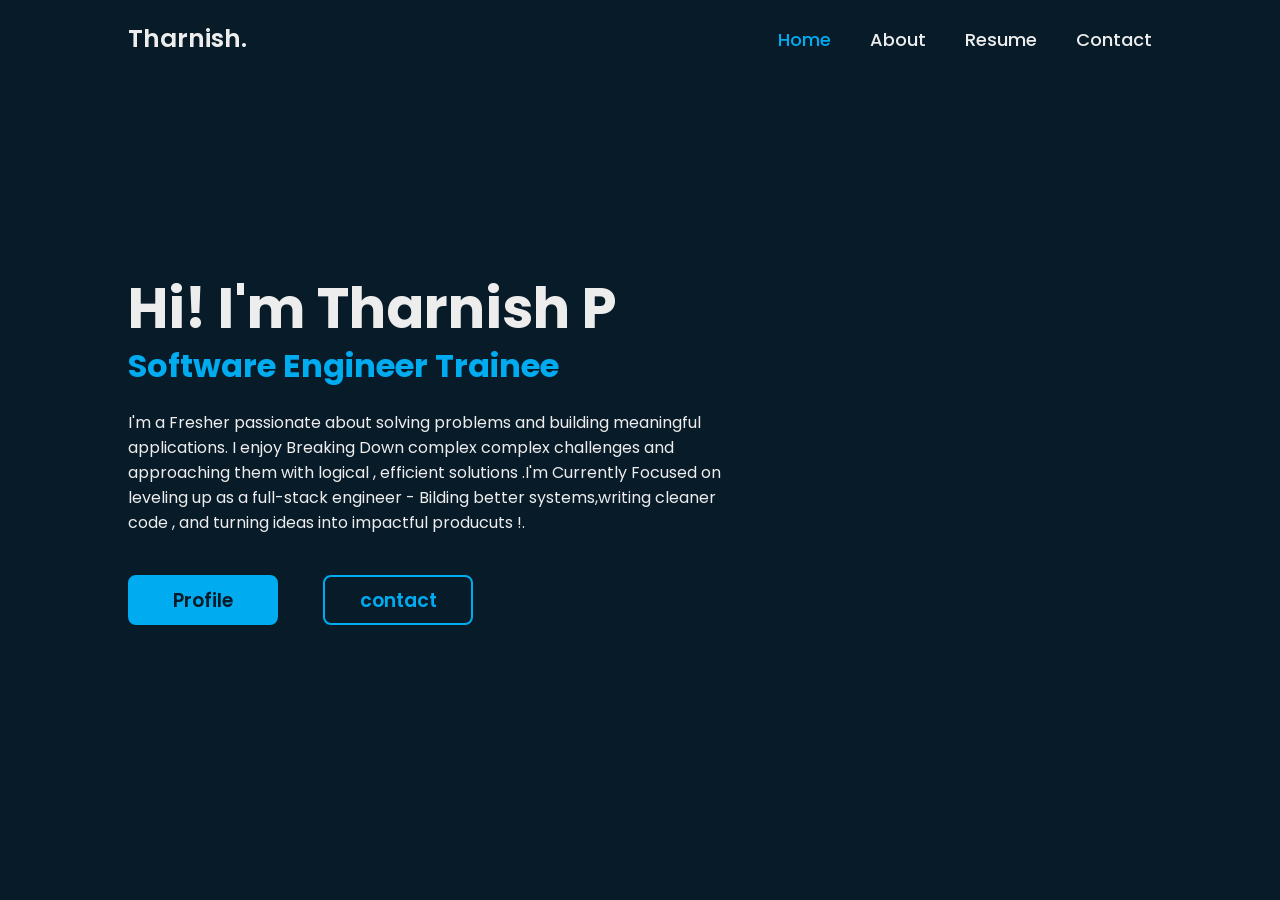
==== portfolio.html @ 7502cd5d "created portfolio" ====
<!DOCTYPE html>
<html lang="en">
<head>
    <meta charset="UTF-8">
    <meta name="viewport" content="width=device-width, initial-scale=1.0">
    <title>PortFolio</title>
    <link rel="stylesheet" href="portfolio.css">
</head>
<body>
    <header class="header">
        <a href="#" class="logo">Tharnish.</a>

        <nav class="nav-bar">
            <a href="#" class="active">Home</a>
            <a href="#">About</a>
            <a href="resume.html">Resume</a>
            <a href="#">Contact</a>
        </nav>
    </header>

    <section class="home">
        <div class="home-content">
            <h1>Hi! I'm Tharnish P  </h1>
            <h3>Software Engineer Trainee</h3>
            <p>I'm a Fresher passionate about solving problems and building meaningful applications. I enjoy Breaking Down complex
                complex challenges and approaching them with logical , efficient solutions .I'm Currently Focused on leveling up as 
                a full-stack engineer - Bilding better systems,writing cleaner code , and turning ideas into impactful producuts !.
                </p>
            
            <div class="btn-box">
                <a href="resume.html">Profile</a>
                <a href="#">contact</a>
            </div>
        </div>
    </section>
</body>
</html>
---- portfolio.css ----
@import url('https://fonts.googleapis.com/css2?family=Poppins:wght@300;400;500;600;700;800;900&display=swap');

* {
    margin: 0px;
    padding: 0px; 
    box-sizing: border-box;
    font-family: 'Poppins', sans-serif;
}

body{
    background: #081b29 ;
    color: #ededed;
}

.header{
    position:fixed;
    top:0;
    left: 0; 
    width: 100%;
    padding:20px 10%;
    background:transparent;
    display: flex;
    justify-content: space-between;
    align-items: center;
    z-index: 100;
}

.logo{
    font-size: 25px; 
    color: #ededed; 
    text-decoration: none; 
    font-weight: 600;
}

.nav-bar a{
    font-size: 18px;
    color: #ededed;
    text-decoration: none;
    font-weight: 500;
    margin-left: 35px;
}

.nav-bar a:hover, .nav-bar a.active{
    color: #00abf0;
}

.home{
    height: 100vh;
    display: flex;
    align-items: center;
    padding: 0px 10%;
}

.home-content{
    max-width: 600px;
}

.home-content h1{
    font-size: 56px;
    font-weight: 700;
    line-height: 1.2;
}

.home-content h3{
    font-size: 32px; 
    font-weight: 700; 
    color: #00abf0;
}

.home-content p{
    font-size: 16px;
    margin: 20px 0 40px;
}

.home-content .btn-box{
    display: flex;
    justify-content: space-between;
    width: 345px ; 
    height: 50px; 
}

.btn-box a{ 
    position: relative;
    display: inline-flex;
    justify-content: center;
    align-items: center;
    width: 150px; 
    height: 100%; 
    background: #00abf0;
    border: 2px solid #00abf0; 
    border-radius: 8px;
    font-size: 19px; 
    color: #081b29;
    text-decoration: none;
    font-weight: 600; 
    letter-spacing: 1;
    z-index: 1;
    overflow: hidden;

}

.btn-box a:nth-child(2) {
    background: transparent;
    color: #00abf0;
}

.btn-box a:nth-child(2):hover {
    color: #081b29;
}

.btn-box a:nth-child(2)::before{
    background:#00abf0;
} 
.btn-box a::before{
    content: '';
    position: absolute;
    top: 0;
    left: 0 ; 
    height: 100%; 
    width: 0; 
    background:#081b29;
    z-index: -1;
    transition: .5s;
}

.btn-box a:hover{
    color: #00abf0;
}

.btn-box a:hover::before{
    width: 100%;
}
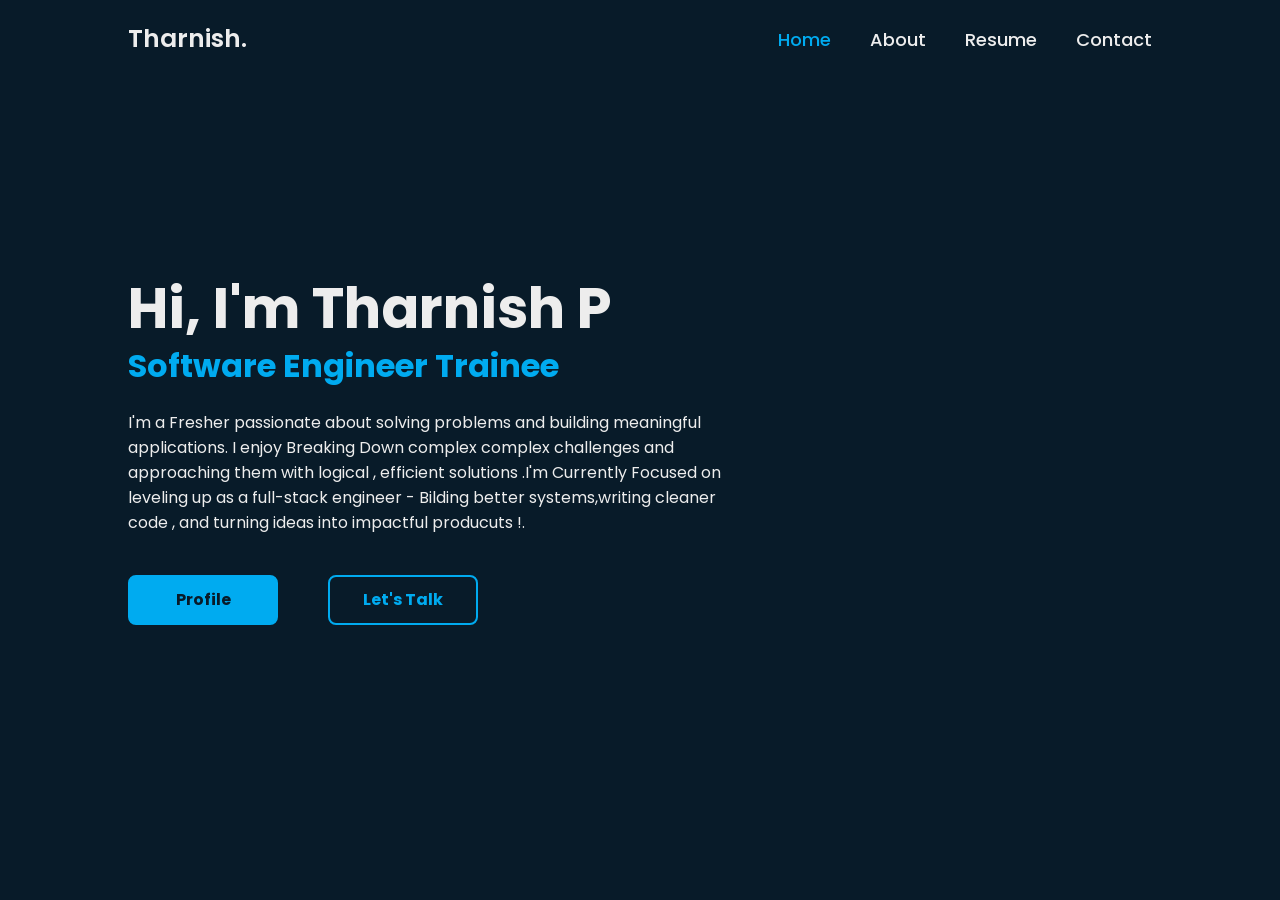
==== commit b3217e49: "created portfolio" ====
--- a/portfolio.html
+++ b/portfolio.html
@@ -8,30 +8,33 @@
 </head>
 <body>
     <header class="header">
-        <a href="#" class="logo">Tharnish.</a>
-
+        <div class="logo">
+            <a href="#">Tharnish.</a>
+        </div>
         <nav class="nav-bar">
-            <a href="#" class="active">Home</a>
+            <a href="#" class = "active">Home</a>
             <a href="#">About</a>
-            <a href="resume.html">Resume</a>
+            <a href="#">Resume</a>
             <a href="#">Contact</a>
         </nav>
     </header>
 
     <section class="home">
         <div class="home-content">
-            <h1>Hi! I'm Tharnish P  </h1>
+            <h1>Hi, I'm Tharnish P</h1>
             <h3>Software Engineer Trainee</h3>
             <p>I'm a Fresher passionate about solving problems and building meaningful applications. I enjoy Breaking Down complex
                 complex challenges and approaching them with logical , efficient solutions .I'm Currently Focused on leveling up as 
                 a full-stack engineer - Bilding better systems,writing cleaner code , and turning ideas into impactful producuts !.
-                </p>
-            
+            </p>
+
             <div class="btn-box">
-                <a href="resume.html">Profile</a>
-                <a href="#">contact</a>
+                <a href="#">Profile</a>
+                <a href="#">Let's Talk</a>
             </div>
+
         </div>
     </section>
+
 </body>
 </html>
--- a/portfolio.css
+++ b/portfolio.css
@@ -1,54 +1,61 @@
 @import url('https://fonts.googleapis.com/css2?family=Poppins:wght@300;400;500;600;700;800;900&display=swap');
 
-* {
-    margin: 0px;
-    padding: 0px; 
+:root{
+    --primary : #081b29;
+    --text: #ededed;
+    --secondary:#00abf0;   
+}
+
+*{
+    margin: 0; 
+    padding: 0;
+    font-family: 'Poppins',sans-serif; 
     box-sizing: border-box;
-    font-family: 'Poppins', sans-serif;
 }
 
 body{
-    background: #081b29 ;
-    color: #ededed;
+    background : var(--primary);
+    color: var(--text);
 }
 
 .header{
-    position:fixed;
-    top:0;
-    left: 0; 
+    position: fixed;
+    top: 0;
+    left: 0;
+    display: flex;
     width: 100%;
-    padding:20px 10%;
-    background:transparent;
-    display: flex;
     justify-content: space-between;
     align-items: center;
     z-index: 100;
+    padding: 20px 10%;
 }
 
-.logo{
-    font-size: 25px; 
-    color: #ededed; 
+.logo a{
     text-decoration: none; 
+    color: var(--text);
+    font-size: 25px;
     font-weight: 600;
 }
 
 .nav-bar a{
-    font-size: 18px;
-    color: #ededed;
-    text-decoration: none;
-    font-weight: 500;
+    text-decoration: none; 
+    color: var(--text); 
     margin-left: 35px;
+    font-size: 18px ; 
+    font-weight: 500; 
 }
 
-.nav-bar a:hover, .nav-bar a.active{
-    color: #00abf0;
+.nav-bar a.active , .nav-bar a:hover{
+    color: var(--secondary);
+    transition: 0.5s;
 }
 
 .home{
-    height: 100vh;
+    height: 100vh; 
     display: flex;
     align-items: center;
-    padding: 0px 10%;
+    padding: 10px 10%;
+
 }
 
 .home-content{
@@ -56,77 +63,55 @@
 }
 
 .home-content h1{
-    font-size: 56px;
-    font-weight: 700;
+    font-weight: 700; 
+    font-size: 56px; 
     line-height: 1.2;
 }
 
 .home-content h3{
-    font-size: 32px; 
-    font-weight: 700; 
-    color: #00abf0;
+    color: var(--secondary); 
+    font-size: 32px;
 }
 
 .home-content p{
     font-size: 16px;
-    margin: 20px 0 40px;
+    margin: 20px 0 40px; 
 }
 
-.home-content .btn-box{
-    display: flex;
+.btn-box {
+    display:flex;
     justify-content: space-between;
-    width: 345px ; 
-    height: 50px; 
+    width: 350px;
+    height: 50px;
 }
 
-.btn-box a{ 
-    position: relative;
+.btn-box a   {
     display: inline-flex;
     justify-content: center;
-    align-items: center;
-    width: 150px; 
-    height: 100%; 
-    background: #00abf0;
-    border: 2px solid #00abf0; 
+    border: 2px solid var(--secondary);
     border-radius: 8px;
-    font-size: 19px; 
-    color: #081b29;
-    text-decoration: none;
-    font-weight: 600; 
-    letter-spacing: 1;
-    z-index: 1;
-    overflow: hidden;
+    font-size: 16px;
+    font-weight: 700;
+    width: 150px;
+    height: 100%;
+    padding: 10px;
+    text-decoration: none; 
+    color: var(--primary);
+    background: var(--secondary);
+} 
 
-}
-
-.btn-box a:nth-child(2) {
+.btn-box a:nth-child(2){
+    color: var(--secondary);
     background: transparent;
-    color: #00abf0;
-}
-
-.btn-box a:nth-child(2):hover {
-    color: #081b29;
-}
-
-.btn-box a:nth-child(2)::before{
-    background:#00abf0;
-} 
-.btn-box a::before{
-    content: '';
-    position: absolute;
-    top: 0;
-    left: 0 ; 
-    height: 100%; 
-    width: 0; 
-    background:#081b29;
-    z-index: -1;
-    transition: .5s;
 }
 
 .btn-box a:hover{
-    color: #00abf0;
+    color: var(--secondary); 
+    background: var(--primary);
+    transition: 0.5s;
 }
 
-.btn-box a:hover::before{
-    width: 100%;
+.btn-box a:hover:nth-child(2){
+    color:var(--primary);
+    background: var(--secondary);
 }
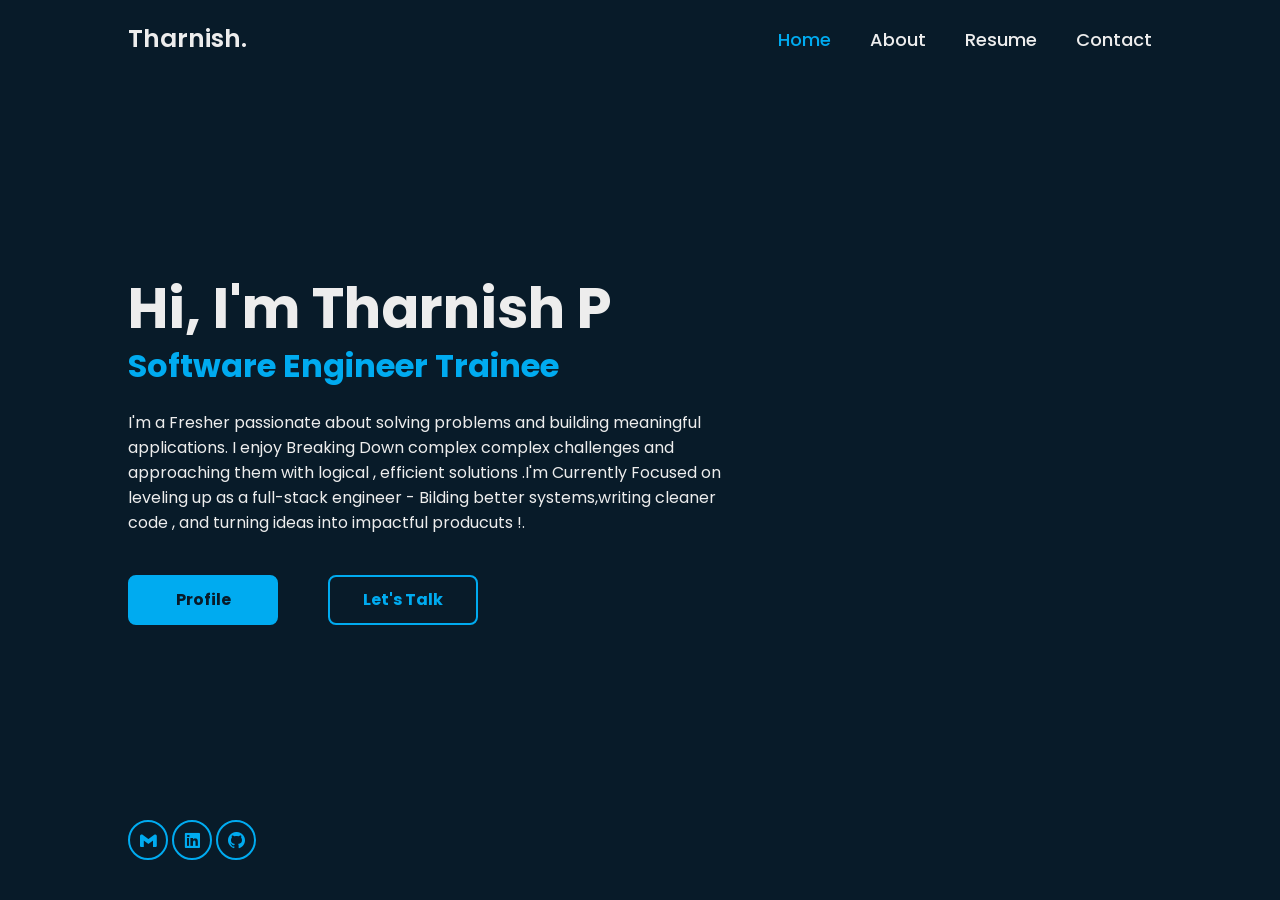
==== commit 37e3d5a0: "enchanced ui" ====
--- a/portfolio.html
+++ b/portfolio.html
@@ -5,6 +5,7 @@
     <meta name="viewport" content="width=device-width, initial-scale=1.0">
     <title>PortFolio</title>
     <link rel="stylesheet" href="portfolio.css">
+    <link href='https://unpkg.com/boxicons@2.1.4/css/boxicons.min.css' rel='stylesheet'>
 </head>
 <body>
     <header class="header">
@@ -14,7 +15,7 @@
         <nav class="nav-bar">
             <a href="#" class = "active">Home</a>
             <a href="#">About</a>
-            <a href="#">Resume</a>
+            <a href="resume.html">Resume</a>
             <a href="#">Contact</a>
         </nav>
     </header>
@@ -29,10 +30,15 @@
             </p>
 
             <div class="btn-box">
-                <a href="#">Profile</a>
+                <a href="resume.html">Profile</a>
                 <a href="#">Let's Talk</a>
             </div>
 
+        </div>
+        <div class="socials">
+            <a href="mailto:tharnishpalanisamy3@gmail.com"><i class='bx bxl-gmail'></i></a>
+            <a href="https://www.linkedin.com/in/tharnish-palanisamy"><i class='bx bxl-linkedin-square' ></i></a>
+            <a href="https://github.com/tharnishpalanisamy"><i class='bx bxl-github' ></i></a>
         </div>
     </section>
 
--- a/portfolio.css
+++ b/portfolio.css
@@ -114,4 +114,28 @@
 .btn-box a:hover:nth-child(2){
     color:var(--primary);
     background: var(--secondary);
+}
+.socials{
+    position: absolute;
+    bottom: 40px;
+    width: 170px;
+    background: transparent;
+}
+
+.socials a {
+    display: inline-flex;
+    justify-content: center;
+    align-items: center;
+    background: transparent;
+    width: 40px;
+    height: 40px;
+    border: 2px solid var(--secondary);
+    color: var(--secondary);
+    border-radius: 50%;
+    font-size: 20px;
+    text-decoration: none;
+}
+
+.socials a:hover{
+    transform: scale(1.2);
 }
